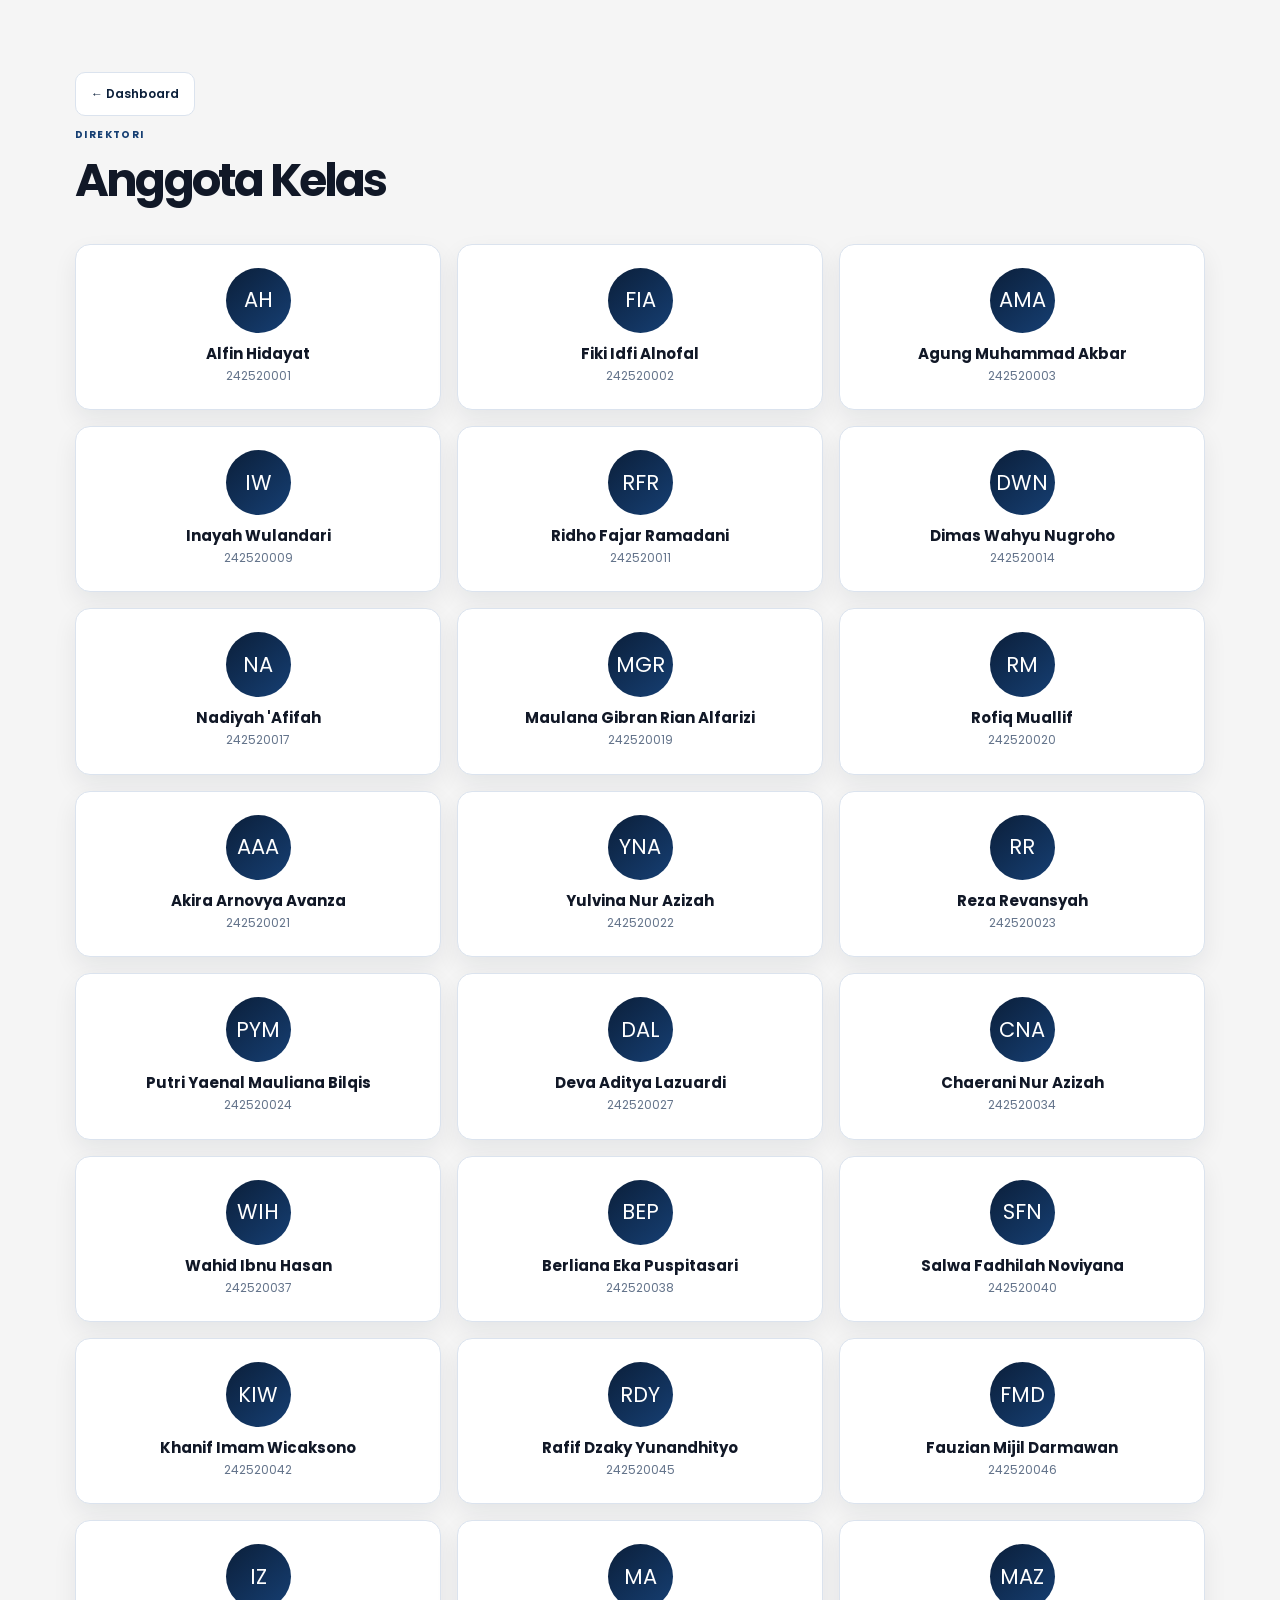
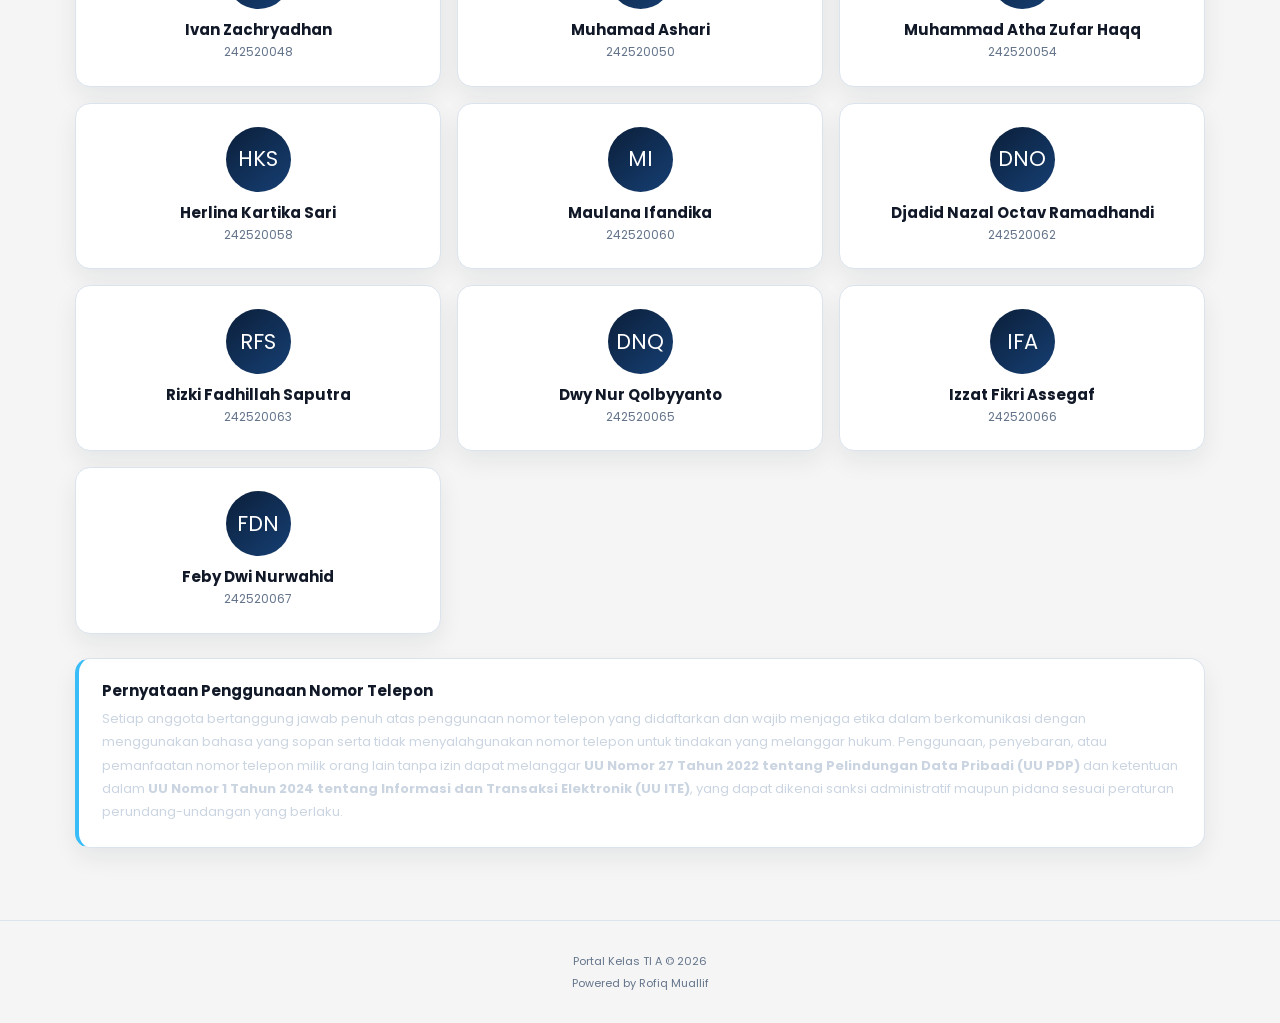
==== anggota.html @ 1a956c9f "Initial commit ARMATA24" ====
<!doctype html>
<html lang="id">
  <head>
    <meta charset="utf-8">
    <meta name="viewport" content="width=device-width,initial-scale=1">
    <title>
      Anggota | Portal Kelas
    </title>
    <link href="https://fonts.googleapis.com/css2?family=Poppins:wght@400;600;700&display=swap" rel="stylesheet">
    <link rel="stylesheet" href="style.css">
  </head>
  <body>
    <main class="container">
      <section class="page-heading">
        <a class="button" href="index.html">
          ← Dashboard
        </a>
        <p class="eyebrow">
          Direktori
        </p>
        <h1>
          Anggota Kelas
        </h1>
      </section>
      <div class="grid">
        <article class="card person">
          <div class="avatar">AH</div>
          <h3>Alfin Hidayat</h3>
          <p>242520001</p>
        </article>
        <article class="card person">
          <div class="avatar">FIA</div>
          <h3>Fiki Idfi Alnofal</h3>
          <p>242520002</p>
        </article>
        <article class="card person">
          <div class="avatar">AMA</div>
          <h3>Agung Muhammad Akbar</h3>
          <p>242520003</p>
        </article>
        <article class="card person">
          <div class="avatar">IW</div>
          <h3>Inayah Wulandari</h3>
          <p>242520009</p>
        </article>
        <article class="card person">
          <div class="avatar">RFR</div>
          <h3>Ridho Fajar Ramadani</h3>
          <p>242520011</p>
        </article>
        <article class="card person">
          <div class="avatar">DWN</div>
          <h3>Dimas Wahyu Nugroho</h3>
          <p>242520014</p>
        </article>
        <article class="card person">
          <div class="avatar">NA</div>
          <h3>Nadiyah 'Afifah</h3>
          <p>242520017</p>
        </article>
        <article class="card person">
          <div class="avatar">MGR</div>
          <h3>Maulana Gibran Rian Alfarizi</h3>
          <p>242520019</p>
        </article>
        <article class="card person">
          <div class="avatar">RM</div>
          <h3>Rofiq Muallif</h3>
          <p>242520020</p>
        </article>
        <article class="card person">
          <div class="avatar">AAA</div>
          <h3>Akira Arnovya Avanza</h3>
          <p>242520021</p>
        </article>
        <article class="card person">
          <div class="avatar">YNA</div>
          <h3>Yulvina Nur Azizah</h3>
          <p>242520022</p>
        </article>
        <article class="card person">
          <div class="avatar">RR</div>
          <h3>Reza Revansyah</h3>
          <p>242520023</p>
        </article>
        <article class="card person">
          <div class="avatar">PYM</div>
          <h3>Putri Yaenal Mauliana Bilqis</h3>
          <p>242520024</p>
        </article>
        <article class="card person">
          <div class="avatar">DAL</div>
          <h3>Deva Aditya Lazuardi</h3>
          <p>242520027</p>
        </article>
        <article class="card person">
          <div class="avatar">CNA</div>
          <h3>Chaerani Nur Azizah</h3>
          <p>242520034</p>
        </article>
        <article class="card person">
          <div class="avatar">WIH</div>
          <h3>Wahid Ibnu Hasan</h3>
          <p>242520037</p>
        </article>
        <article class="card person">
          <div class="avatar">BEP</div>
          <h3>Berliana Eka Puspitasari</h3>
          <p>242520038</p>
        </article>
        <article class="card person">
          <div class="avatar">SFN</div>
          <h3>Salwa Fadhilah Noviyana</h3>
          <p>242520040</p>
        </article>
        <article class="card person">
          <div class="avatar">KIW</div>
          <h3>Khanif Imam Wicaksono</h3>
          <p>242520042</p>
        </article>
        <article class="card person">
          <div class="avatar">RDY</div>
          <h3>Rafif Dzaky Yunandhityo</h3>
          <p>242520045</p>
        </article>
        <article class="card person">
          <div class="avatar">FMD</div>
          <h3>Fauzian Mijil Darmawan</h3>
          <p>242520046</p>
        </article>
        <article class="card person">
          <div class="avatar">IZ</div>
          <h3>Ivan Zachryadhan</h3>
          <p>242520048</p>
        </article>
        <article class="card person">
          <div class="avatar">MA</div>
          <h3>Muhamad Ashari</h3>
          <p>242520050</p>
        </article>
        <article class="card person">
          <div class="avatar">MAZ</div>
          <h3>Muhammad Atha Zufar Haqq</h3>
          <p>242520054</p>
        </article>
        <article class="card person">
          <div class="avatar">HKS</div>
          <h3>Herlina Kartika Sari</h3>
          <p>242520058</p>
        </article>
        <article class="card person">
          <div class="avatar">MI</div>
          <h3>Maulana Ifandika</h3>
          <p>242520060</p>
        </article>
        <article class="card person">
          <div class="avatar">DNO</div>
          <h3>Djadid Nazal Octav Ramadhandi</h3>
          <p>242520062</p>
        </article>
        <article class="card person">
          <div class="avatar">RFS</div>
          <h3>Rizki Fadhillah Saputra</h3>
          <p>242520063</p>
        </article>
        <article class="card person">
          <div class="avatar">DNQ</div>
          <h3>Dwy Nur Qolbyyanto</h3>
          <p>242520065</p>
        </article>
        <article class="card person">
          <div class="avatar">IFA</div>
          <h3>Izzat Fikri Assegaf</h3>
          <p>242520066</p>
        </article>
        <article class="card person">
          <div class="avatar">FDN</div>
          <h3>Feby Dwi Nurwahid</h3>
          <p>242520067</p>
        </article>
      </div>
      <section class="card" style="margin-top:24px; border-left:4px solid #38bdf8;">
        <h3 style="margin-top:0;">Pernyataan Penggunaan Nomor Telepon</h3>
        <p style="margin:0; color:#cbd5e1; font-size:13px; line-height:1.8;">
          Setiap anggota bertanggung jawab penuh atas penggunaan nomor telepon yang didaftarkan dan wajib menjaga etika dalam berkomunikasi dengan menggunakan bahasa yang sopan serta tidak menyalahgunakan nomor telepon untuk tindakan yang melanggar hukum. Penggunaan, penyebaran, atau pemanfaatan nomor telepon milik orang lain tanpa izin dapat melanggar <strong>UU Nomor 27 Tahun 2022 tentang Pelindungan Data Pribadi (UU PDP)</strong> dan ketentuan dalam <strong>UU Nomor 1 Tahun 2024 tentang Informasi dan Transaksi Elektronik (UU ITE)</strong>, yang dapat dikenai sanksi administratif maupun pidana sesuai peraturan perundang-undangan yang berlaku.
        </p>
      </section>
    </main>
    <footer class="footer">
      <p>
        Portal Kelas TI A © 2026
      </p>
      <p>
        Powered by Rofiq Muallif
      </p>
    </footer>
  </body>
</html>
---- style.css ----
:root {
  --bg:#F5F5F5;
  --surface:#ffffff;
  --text:#111827;
  --muted:#64748b;
  --line:#dbe3ee;
  --primary:#0b1f3a;
  --accent:#163f73;
  --navy-soft:#eaf1f8
}
* {
  box-sizing:border-box
}
body {
  margin:0;
  background:var(--bg);
  color:var(--text);
  font:400 14px/1.7 Poppins,Arial,sans-serif
}
.container {
  width:min(1130px,calc(100% - 40px));
  margin:auto
}
.site-header {
  padding:18px 0;
  border-bottom:1px solid #102a4c;
  background:var(--primary);
  backdrop-filter:blur(16px)
}
.nav {
  display:flex;
  align-items:center;
  justify-content:space-between;
  gap:20px
}
.nav-logo {
  display:inline-flex;
  flex:0 0 auto;
  align-items:center
}
.nav-logo img {
  display:block;
  width:42px;
  height:42px;
  object-fit:contain
}
.brand {
  color:var(--text);
  text-decoration:none;
  font-weight:700;
  font-size:17px
}
.brand i,.eyebrow {
  color:var(--accent)
}
.nav-toggle {
  display:none
}
.links {
  display:flex;
  gap:18px;
  align-items:center
}
.links a {
  color:#cbd5e1;
  text-decoration:none;
  font-size:11px;
  transition:.2s
}
.links a:hover,.links a.active {
  color:#fff
}
main {
  padding:72px 0
}
.eyebrow {
  font-size:10px;
  font-weight:700;
  letter-spacing:1.4px;
  text-transform:uppercase
}
h1,h2,h3 {
  font-weight:700;
  line-height:1.2
}
h1 {
  font-size:clamp(37px,6vw,62px);
  letter-spacing:-2.8px;
  margin:8px 0 18px
}
h1 span {
  color:transparent;
  background:linear-gradient(110deg,var(--primary),var(--accent));
  background-clip:text
}
.intro {
  max-width:650px;
  color:var(--muted);
  font-size:14px
}
.hero {
  padding:65px 0
}
.brand-block {
  display:flex;
  flex-direction:column;
  align-items:flex-start;
  gap:1rem;
  margin-bottom:1.25rem
}
.hero-photo {
  width:min(100%,560px);
  height:auto;
  display:block;
  border-radius:18px;
  border:1px solid var(--line);
  box-shadow:0 18px 36px rgba(11,31,58,.16);
  object-fit:cover
}
.brand-copy {
  width:100%
}
.actions {
  display:flex;
  gap:11px;
  flex-wrap:wrap;
  margin-top:27px
}
.button {
  display:inline-flex;
  align-items:center;
  gap:9px;
  padding:11px 15px;
  border:1px solid var(--line);
  border-radius:10px;
  color:var(--primary);
  background:#fff;
  font-size:12px;
  font-weight:600;
  text-decoration:none;
  transition:.25s
}
.button.primary {
  border-color:var(--primary);
  background:var(--primary);
  color:#fff;
  box-shadow:0 10px 24px rgba(11,31,58,.2)
}
.button:hover,.card:hover {
  transform:translateY(-5px)
}
.button:not(.primary):hover {
  border-color:var(--accent);
  background:var(--navy-soft)
}
.grid {
  display:grid;
  grid-template-columns:repeat(3,1fr);
  gap:16px;
  margin-top:28px
}
.card {
  padding:23px;
  border:1px solid var(--line);
  border-radius:15px;
  background:var(--surface);
  box-shadow:0 10px 25px rgba(15,23,42,.07);
  transition:.25s
}
.card i {
  color:var(--accent);
  font-size:20px
}
.card:hover {
  border-color:#9ab1ca;
  box-shadow:0 16px 30px rgba(15,23,42,.12)
}
.card h3 {
  margin:14px 0 7px;
  font-size:15px
}
.card p {
  margin:0;
  color:var(--muted);
  font-size:12px
}
.card a {
  display:inline-block;
  margin-top:14px;
  color:var(--accent);
  font-size:11px;
  text-decoration:none
}
.page-heading {
  margin-bottom:35px
}
.page-heading h1 {
  font-size:clamp(31px,5vw,46px)
}
.list {
  display:grid;
  gap:14px
}
.notice {
  border-left:3px solid var(--accent)
}
.notice small,.meta {
  color:var(--accent);
  font-size:10px;
  text-transform:uppercase;
  letter-spacing:.7px
}
.badge {
  display:inline-block;
  padding:3px 9px;
  border-radius:99px;
  font-size:10px;
  font-weight:600
}
.todo {
  background:#fff5d6;
  color:#9a6700
}
.doing {
  background:#eaf1f8;
  color:var(--accent)
}
.done {
  background:#e9f8ef;
  color:#167044
}
.table-wrap {
  overflow:auto;
  border:1px solid var(--line);
  border-radius:15px
}
.schedule {
  width:100%;
  border-collapse:collapse;
  min-width:680px;
  background:var(--surface)
}
th,td {
  padding:16px;
  text-align:left;
  border-bottom:1px solid var(--line);
  font-size:12px
}
th {
  color:var(--accent);
  font-size:10px;
  letter-spacing:1px;
  text-transform:uppercase
}
.person {
  text-align:center
}
.avatar {
  display:grid;
  place-items:center;
  width:65px;
  height:65px;
  margin:auto;
  border-radius:50%;
  background:linear-gradient(140deg,var(--primary),var(--accent));
  color:white;
  font-size:21px
}
.person h3 {
  margin:12px 0 3px
}
.org {
  display:grid;
  gap:15px;
  max-width:700px;
  margin:auto;
  text-align:center
}
.org-row {
  display:flex;
  justify-content:center;
  gap:15px;
  flex-wrap:wrap
}
.org .card {
  min-width:160px
}
.gallery {
  display:grid;
  grid-template-columns:repeat(3,1fr);
  gap:13px
}
.gallery button {
  height:190px;
  border:1px solid var(--line);
  border-radius:13px;
  background:center/cover url('assets/images/fotokelas.jpg');
  cursor:pointer;
  transition:.25s
}
.gallery button:nth-child(2n) {
  background-image:url('assets/images/foto_profile.jpg')
}
.gallery button:hover {
  transform:scale(1.02)
}
.lightbox {
  position:fixed;
  inset:0;
  z-index:10;
  display:none;
  place-items:center;
  padding:25px;
  background:rgba(2,6,23,.9)
}
.lightbox.open {
  display:grid
}
.lightbox img {
  max-width:90vw;
  max-height:80vh;
  border-radius:15px
}
.lightbox button {
  position:absolute;
  top:20px;
  right:25px;
  border:0;
  background:none;
  color:#fff;
  font-size:28px;
  cursor:pointer
}
.footer {
  padding:28px 0;
  border-top:1px solid var(--line);
  color:var(--muted);
  font-size:11px;
  text-align:center
}
.footer p {
  margin:3px
}
@media(max-width:760px) {
  .nav-toggle {
    display:block;
    border:1px solid var(--line);
    border-radius:7px;
    background:transparent;
    color:#fff;
    padding:7px 10px
  }
  .nav-logo img {
    width:36px;
    height:36px
  }
  .links {
    display:none
  }
  .links.open {
    display:grid;
    position:absolute;
    top:66px;
    left:17px;
    right:17px;
    padding:16px;
    border:1px solid var(--line);
    border-radius:12px;
    background:var(--primary)
  }
  .grid {
    grid-template-columns:1fr
  }
  .gallery {
    grid-template-columns:1fr 1fr
  }
  main {
    padding:45px 0
  }
  .hero {
    padding:35px 0
  }
}
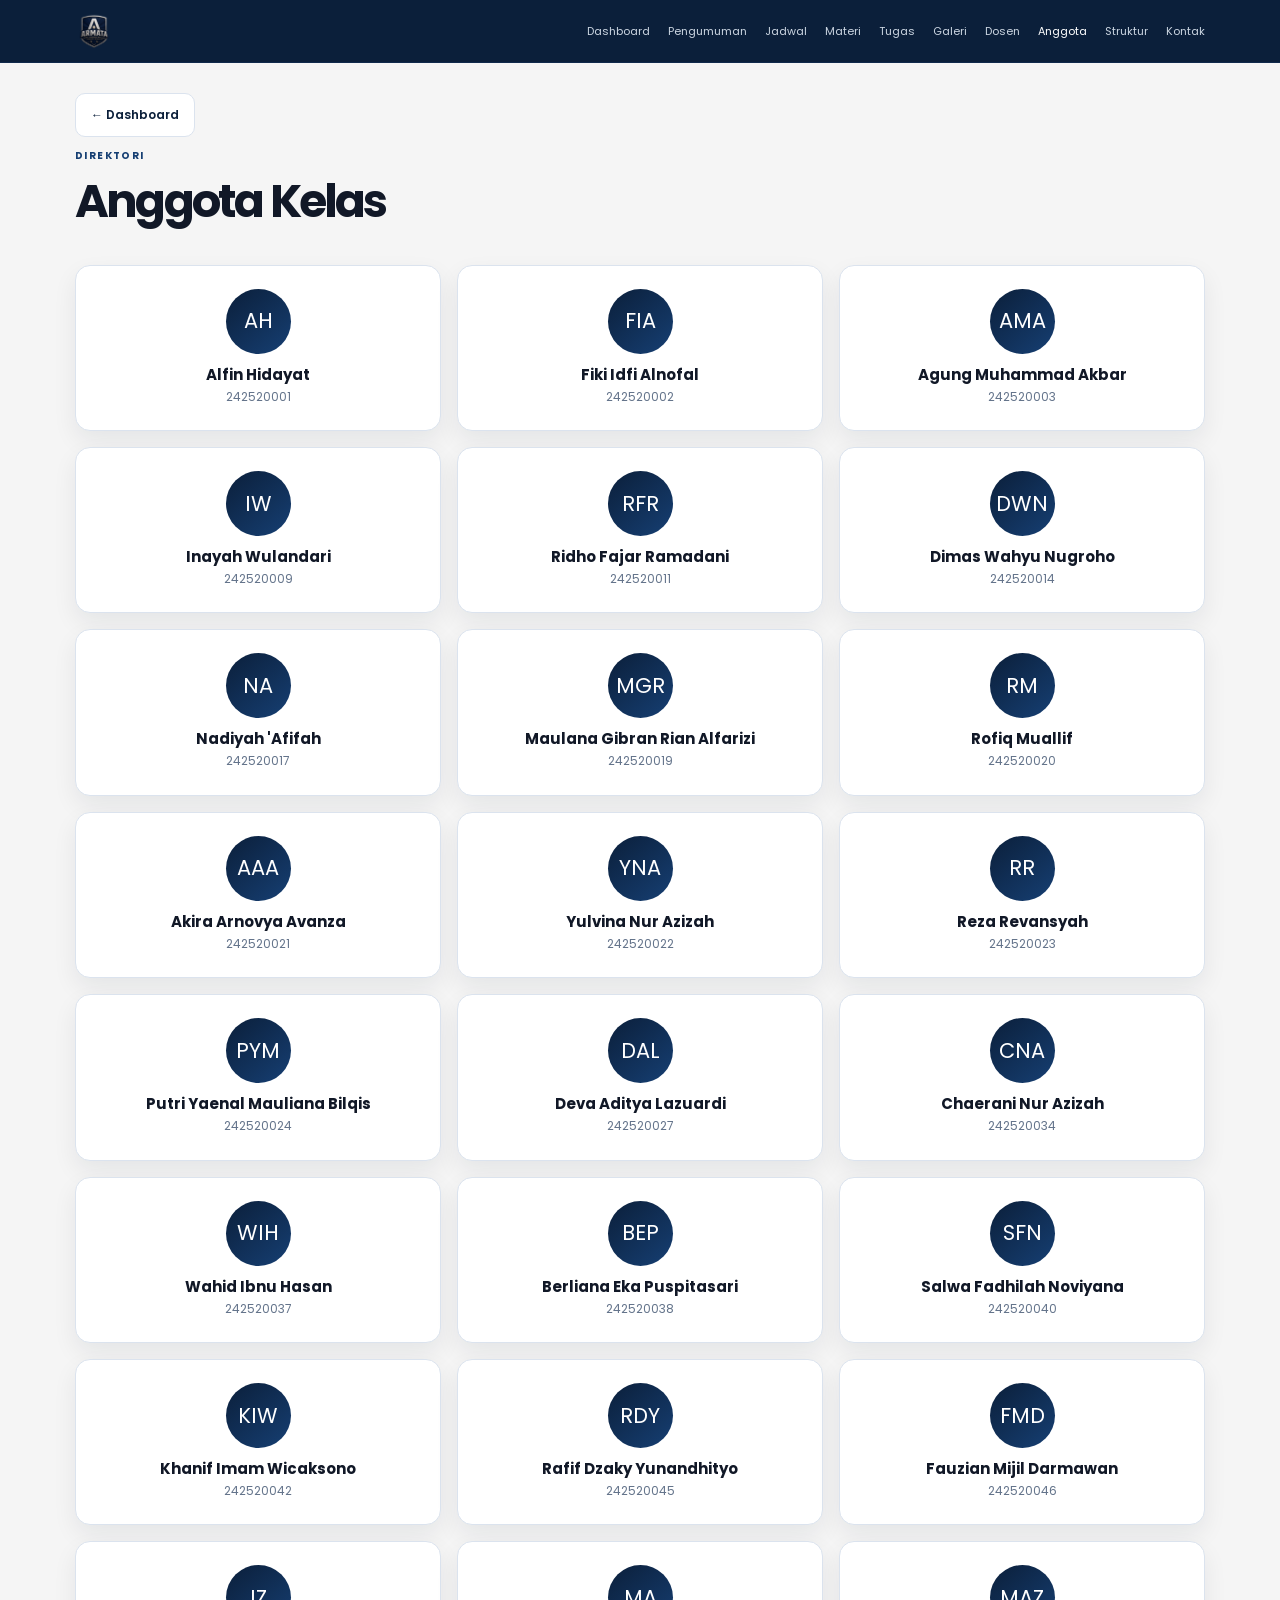
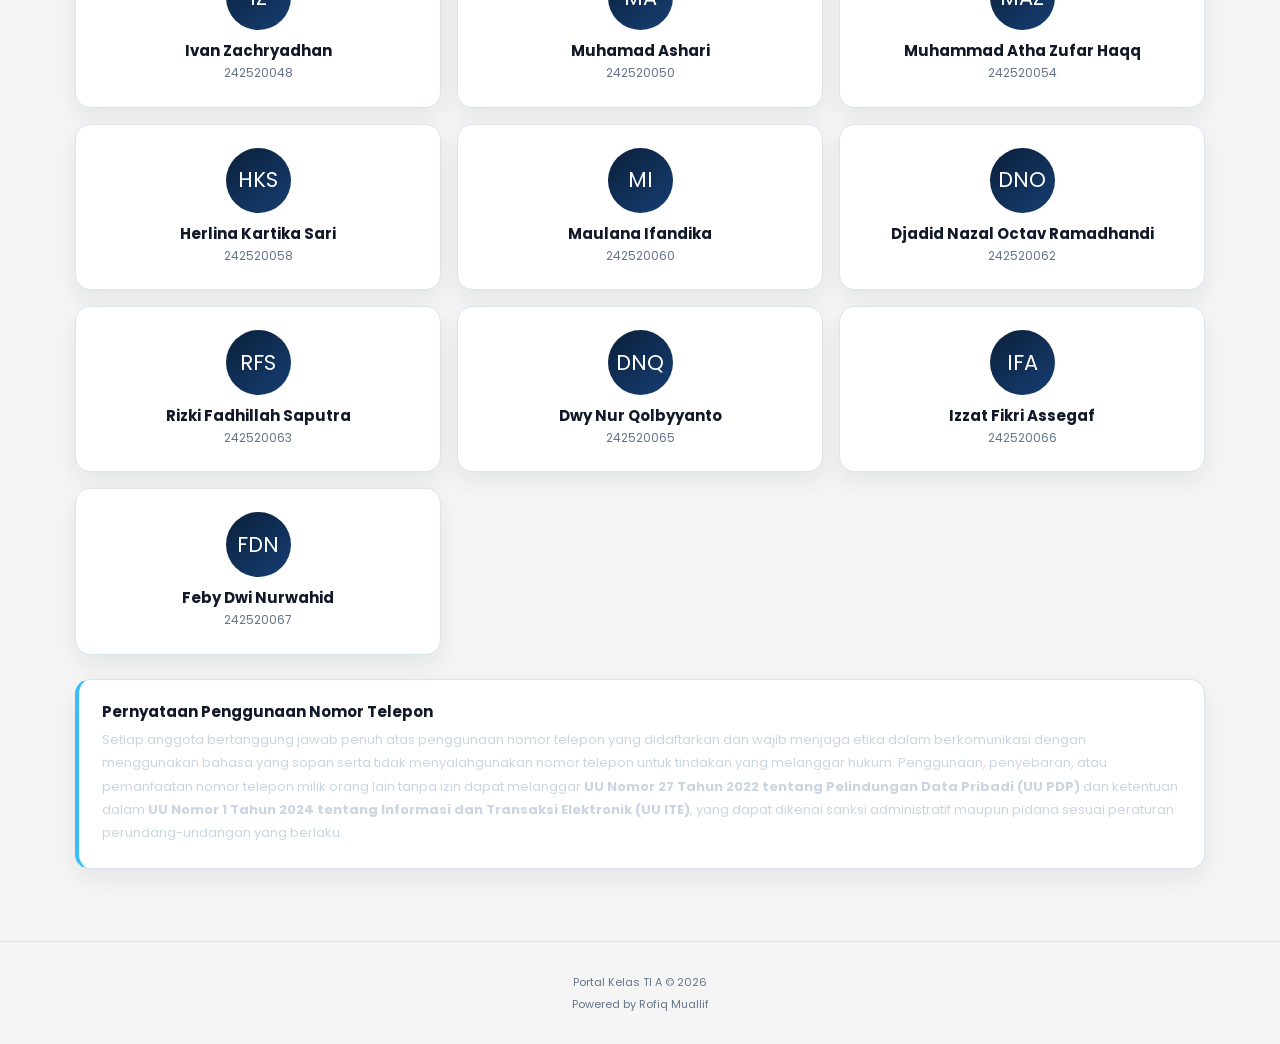
==== commit 9619d59e: "pst" ====
--- a/anggota.html
+++ b/anggota.html
@@ -10,6 +10,28 @@
     <link rel="stylesheet" href="style.css">
   </head>
   <body>
+    <header class="site-header">
+      <nav class="nav container">
+        <a class="nav-logo" href="index.html" aria-label="Beranda ARMATA-24">
+          <img src="assets/images/armata.png" alt="Logo ARMATA-24">
+        </a>
+        <button class="nav-toggle" type="button" aria-expanded="false" aria-controls="site-links">
+          Menu
+        </button>
+        <div class="links" id="site-links">
+          <a href="index.html">Dashboard</a>
+          <a href="pengumuman.html">Pengumuman</a>
+          <a href="jadwal.html">Jadwal</a>
+          <a href="materi.html">Materi</a>
+          <a href="tugas.html">Tugas</a>
+          <a href="galeri.html">Galeri</a>
+          <a href="dosen.html">Dosen</a>
+          <a href="anggota.html">Anggota</a>
+          <a href="struktur.html">Struktur</a>
+          <a href="kontak.html">Kontak</a>
+        </div>
+      </nav>
+    </header>
     <main class="container">
       <section class="page-heading">
         <a class="button" href="index.html">
@@ -194,5 +216,6 @@
         Powered by Rofiq Muallif
       </p>
     </footer>
+    <script src="script.js"></script>
   </body>
 </html>
--- a/style.css
+++ b/style.css
@@ -22,12 +22,16 @@
   margin:auto
 }
 .site-header {
-  padding:18px 0;
+  position:sticky;
+  top:0;
+  z-index:1000;
+  padding:12px 0;
   border-bottom:1px solid #102a4c;
   background:var(--primary);
   backdrop-filter:blur(16px)
 }
 .nav {
+  position:relative;
   display:flex;
   align-items:center;
   justify-content:space-between;
@@ -40,8 +44,8 @@
 }
 .nav-logo img {
   display:block;
-  width:42px;
-  height:42px;
+  width:38px;
+  height:38px;
   object-fit:contain
 }
 .brand {
@@ -71,7 +75,7 @@
   color:#fff
 }
 main {
-  padding:72px 0
+  padding:30px 0 72px
 }
 .eyebrow {
   font-size:10px;
@@ -99,26 +103,91 @@
   font-size:14px
 }
 .hero {
-  padding:65px 0
+  padding:18px 0 32px
 }
 .brand-block {
-  display:flex;
-  flex-direction:column;
-  align-items:flex-start;
-  gap:1rem;
+  display:block;
   margin-bottom:1.25rem
 }
+.hero-images {
+  display:grid;
+  grid-template-columns:repeat(2,minmax(0,1fr));
+  gap:12px;
+  width:100%
+}
 .hero-photo {
-  width:min(100%,560px);
+  width:100%;
+  max-width:100%;
+  aspect-ratio:2 / 1;
   height:auto;
   display:block;
   border-radius:18px;
   border:1px solid var(--line);
   box-shadow:0 18px 36px rgba(11,31,58,.16);
-  object-fit:cover
+  object-fit:cover;
+  transition:opacity .35s ease, transform .35s ease;
+  background:linear-gradient(135deg,#eaf1f8,#f8fafc)
+}
+.hero-photo-left {
+  grid-column:1
+}
+.hero-photo-right {
+  grid-column:2
 }
 .brand-copy {
   width:100%
+}
+.mini-schedule {
+  margin-top:28px;
+  padding:20px 18px;
+  border:1px solid var(--line);
+  border-radius:16px;
+  background:var(--surface);
+  box-shadow:0 10px 25px rgba(15,23,42,.06)
+}
+.mini-schedule-header {
+  display:flex;
+  align-items:center;
+  justify-content:space-between;
+  gap:12px;
+  margin-bottom:14px
+}
+.mini-schedule-header h2 {
+  margin:0;
+  font-size:18px
+}
+.mini-schedule-header a {
+  color:var(--accent);
+  text-decoration:none;
+  font-size:11px;
+  font-weight:600
+}
+.mini-schedule-table {
+  width:100%;
+  border-collapse:collapse;
+  background:var(--surface)
+}
+.mini-schedule-table th,
+.mini-schedule-table td {
+  padding:10px 12px;
+  border-bottom:1px solid var(--line);
+  font-size:12px;
+  text-align:left;
+  color:var(--text)
+}
+.mini-schedule-table thead th {
+  background:var(--primary);
+  color:#fff;
+  font-weight:600;
+  text-transform:uppercase;
+  letter-spacing:.5px;
+  font-size:10px
+}
+.mini-schedule-table tbody tr:nth-child(even) {
+  background:#f8fafc
+}
+.mini-schedule-table tbody tr:hover {
+  background:#eaf1f8
 }
 .actions {
   display:flex;
@@ -331,6 +400,27 @@
   font-size:28px;
   cursor:pointer
 }
+.schedule-gallery {
+  margin-top:32px;
+  padding-top:18px
+}
+.schedule-gallery h2 {
+  margin:0 0 18px;
+  font-size:clamp(24px,3vw,32px)
+}
+.schedule-images {
+  display:grid;
+  gap:20px;
+  justify-items:center
+}
+.schedule-images img {
+  width:min(100%, 900px);
+  display:block;
+  border:1px solid var(--line);
+  border-radius:16px;
+  background:#fff;
+  box-shadow:0 12px 28px rgba(15,23,42,.08)
+}
 .footer {
   padding:28px 0;
   border-top:1px solid var(--line);
@@ -342,6 +432,9 @@
   margin:3px
 }
 @media(max-width:760px) {
+  .site-header {
+    padding:10px 0
+  }
   .nav-toggle {
     display:block;
     border:1px solid var(--line);
@@ -354,13 +447,23 @@
     width:36px;
     height:36px
   }
+  .brand-block {
+    display:block
+  }
+  .hero-images {
+    grid-template-columns:1fr
+  }
+  .hero-photo-left,
+  .hero-photo-right {
+    grid-column:1
+  }
   .links {
     display:none
   }
   .links.open {
     display:grid;
     position:absolute;
-    top:66px;
+    top:calc(100% + 1px);
     left:17px;
     right:17px;
     padding:16px;
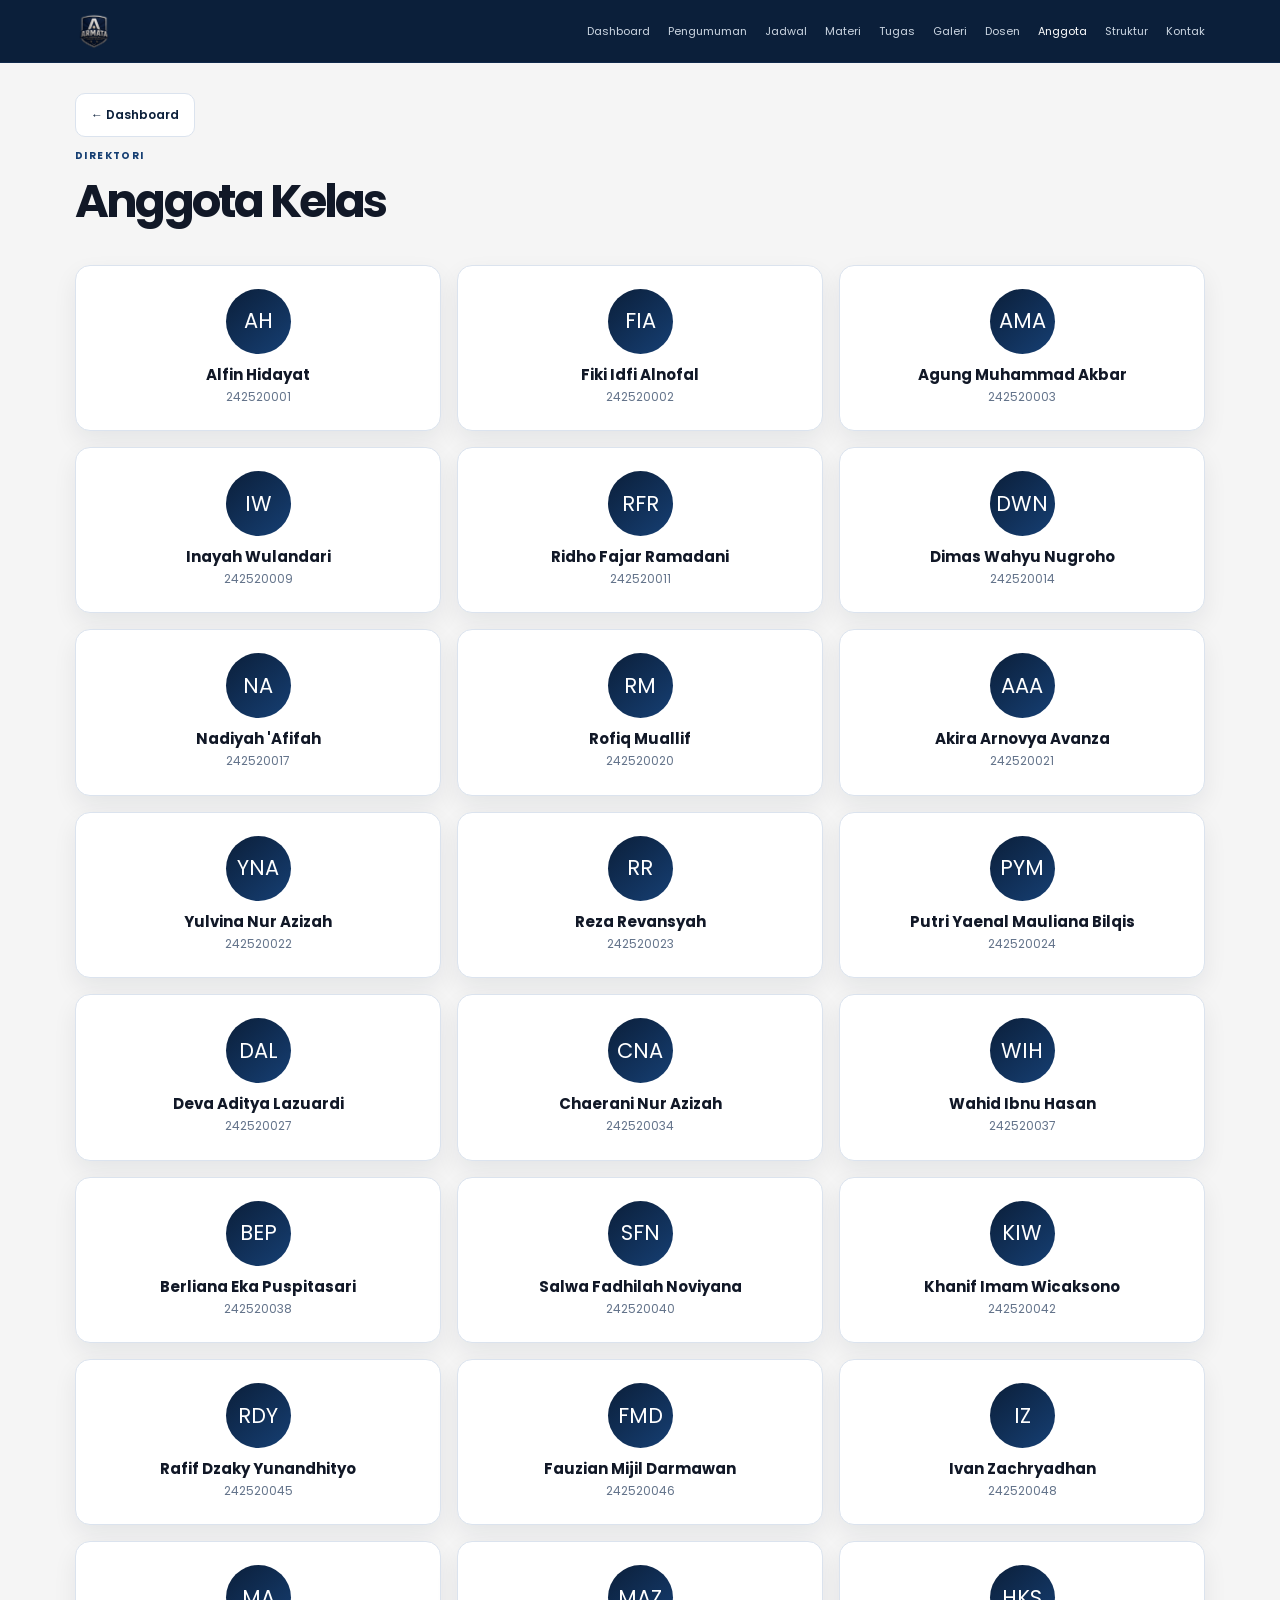
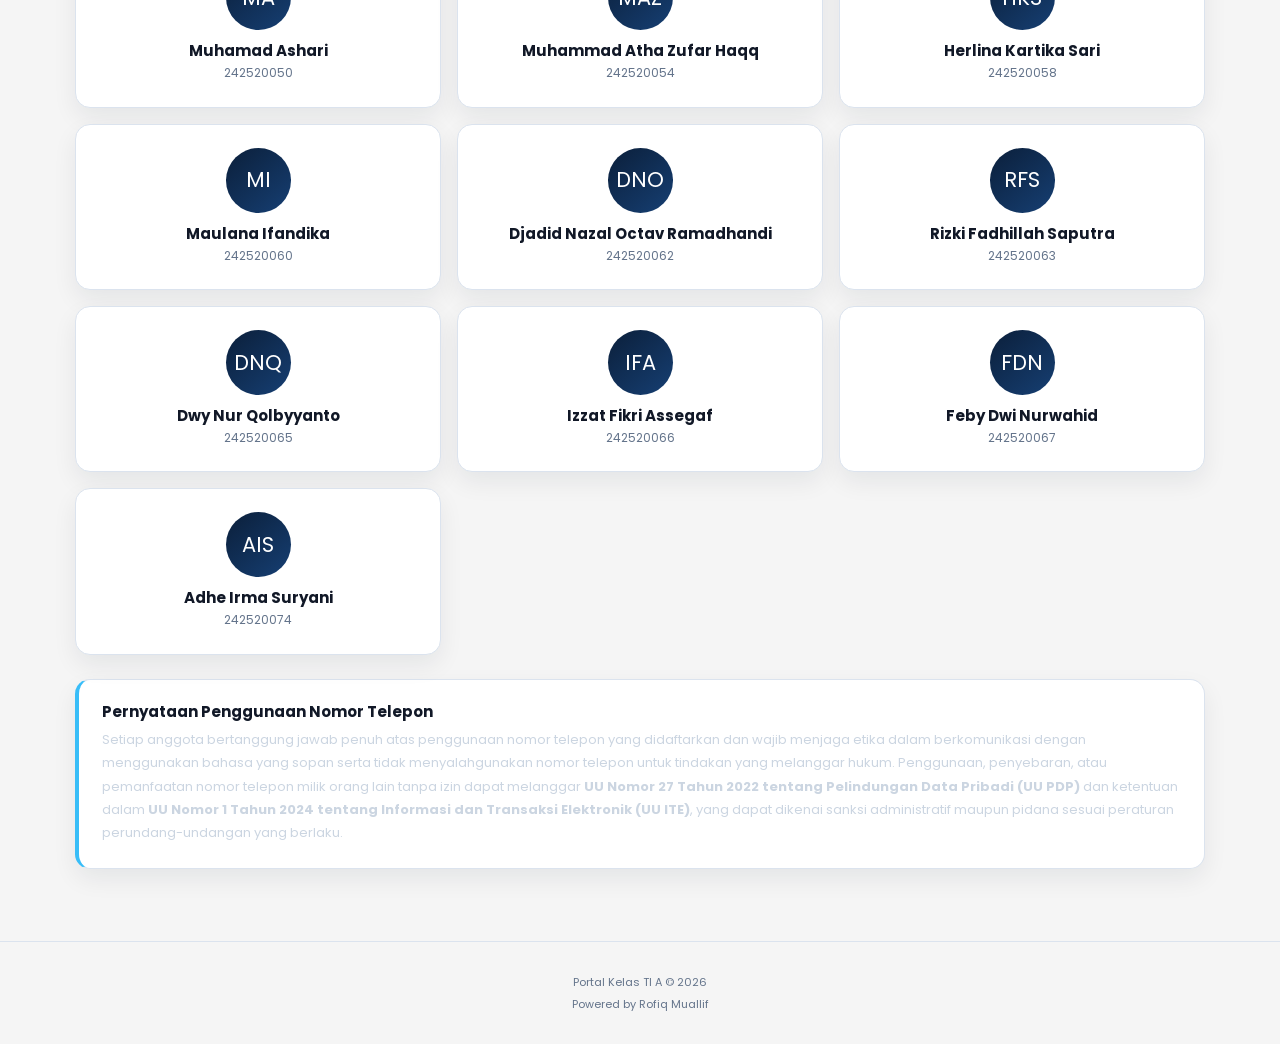
==== commit 50d3db9a: "belom ditambah si irma" ====
--- a/anggota.html
+++ b/anggota.html
@@ -81,11 +81,6 @@
           <p>242520017</p>
         </article>
         <article class="card person">
-          <div class="avatar">MGR</div>
-          <h3>Maulana Gibran Rian Alfarizi</h3>
-          <p>242520019</p>
-        </article>
-        <article class="card person">
           <div class="avatar">RM</div>
           <h3>Rofiq Muallif</h3>
           <p>242520020</p>
@@ -199,6 +194,11 @@
           <div class="avatar">FDN</div>
           <h3>Feby Dwi Nurwahid</h3>
           <p>242520067</p>
+        </article>
+        <article class="card person">
+          <div class="avatar">AIS</div>
+          <h3>Adhe Irma Suryani</h3>
+          <p>242520074</p>
         </article>
       </div>
       <section class="card" style="margin-top:24px; border-left:4px solid #38bdf8;">
--- a/style.css
+++ b/style.css
@@ -1,3 +1,15 @@
+@font-face {
+  font-family:'Horyzen Title';
+  src:url('assets/fonts/HoryzenTitle.ttf') format('truetype');
+  font-display:swap
+}
+@font-face {
+  font-family:'Horyzen';
+  src:url('assets/fonts/Horyzen-Bold.ttf') format('truetype');
+  font-weight:900;
+  font-style:normal;
+  font-display:swap
+}
 :root {
   --bg:#F5F5F5;
   --surface:#ffffff;
@@ -110,9 +122,8 @@
   margin-bottom:1.25rem
 }
 .hero-images {
-  display:grid;
-  grid-template-columns:repeat(2,minmax(0,1fr));
-  gap:12px;
+  position:relative;
+  display:block;
   width:100%
 }
 .hero-photo {
@@ -128,11 +139,36 @@
   transition:opacity .35s ease, transform .35s ease;
   background:linear-gradient(135deg,#eaf1f8,#f8fafc)
 }
-.hero-photo-left {
-  grid-column:1
-}
-.hero-photo-right {
-  grid-column:2
+.hero-images .brand-copy {
+  position:absolute;
+  right:24px;
+  bottom:24px;
+  left:24px;
+  z-index:1;
+  color:#fff;
+  -webkit-text-stroke:1px var(--primary);
+  text-shadow:0 2px 12px rgba(0,0,0,.65)
+}
+.hero-images .brand-copy h1 {
+  font-family:'Horyzen Title','Poppins',sans-serif;
+  font-weight:400;
+  -webkit-text-stroke:1px var(--primary);
+  letter-spacing:-1.6px
+}
+.hero-images .brand-copy h1 span {
+  color:#fff;
+  display:block;
+  font-family:'Horyzen Title','Poppins',sans-serif;
+  font-weight:400;
+  -webkit-text-stroke:1px var(--primary);
+  font-size:clamp(17px,4vw,42px);
+  line-height:1.1
+}
+.hero-images .brand-copy h3 {
+  margin:10px 0 0;
+  font-family:'Poppins',Arial,sans-serif;
+  font-size:clamp(12px,2.8vw,22px);
+  line-height:1.35
 }
 .brand-copy {
   width:100%
@@ -450,13 +486,6 @@
   .brand-block {
     display:block
   }
-  .hero-images {
-    grid-template-columns:1fr
-  }
-  .hero-photo-left,
-  .hero-photo-right {
-    grid-column:1
-  }
   .links {
     display:none
   }
@@ -483,4 +512,20 @@
   .hero {
     padding:35px 0
   }
-}
+  .hero-images .brand-copy {
+    right:16px;
+    bottom:16px;
+    left:16px
+  }
+  .hero-images .brand-copy h1 {
+    font-size:clamp(24px,7vw,38px);
+    letter-spacing:-1px;
+    margin:0
+  }
+  .hero-images .brand-copy h1 span {
+    font-size:clamp(18px,5vw,30px)
+  }
+  .hero-images .brand-copy h3 {
+    font-size:clamp(12px,3vw,18px)
+  }
+}
